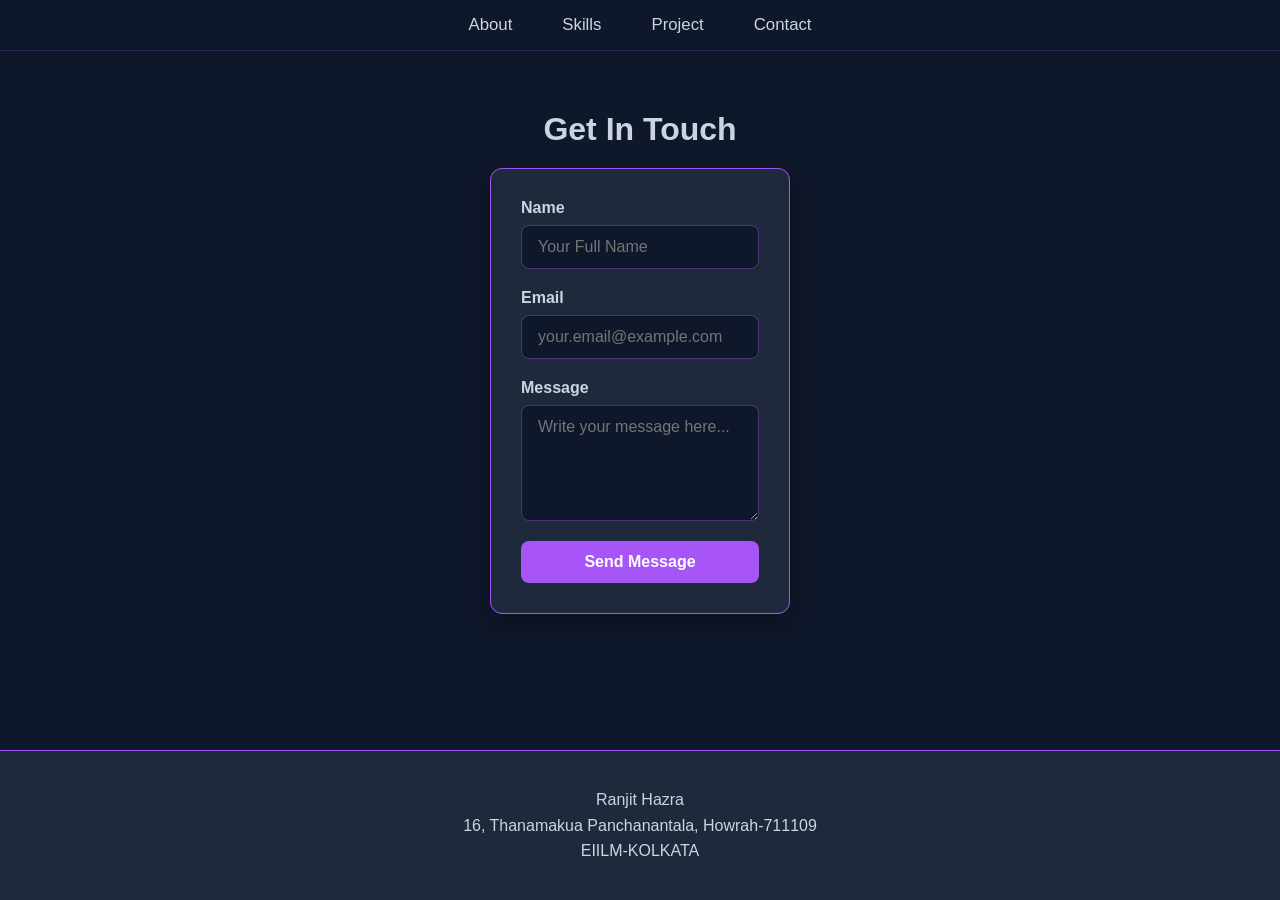
==== contact.html @ ae7e134b "portfolio" ====
<!DOCTYPE html>
<html lang="en">
<head>
    <meta charset="UTF-8">
    <meta name="viewport" content="width=device-width, initial-scale=1.0">
    <title>Ranjit Hazra | Contact</title>
    <link rel="stylesheet" href="style.css">
</head>
<body>
    <header>
        <ul>
            <li><a href="index.html#about">About</a></li>
            <li><a href="index.html#skills">Skills</a></li>
            <li><a href="index.html#projects">Project</a></li>
            <li><a href="contact.html">Contact</a></li>
        </ul>
    </header>

    <div class="container">
        <h1 class="title">Get In Touch</h1>
        <div class="form-section">
            <form id="contactForm">
                <div class="form-group">
                    <label for="name">Name</label>
                    <input type="text" id="name" placeholder="Your Full Name" required>
                </div>

                <div class="form-group">
                    <label for="email">Email</label>
                    <input type="email" id="email" placeholder="your.email@example.com" required>
                </div>

                <div class="form-group">
                    <label for="message">Message</label>
                    <textarea id="message" rows="5" placeholder="Write your message here..." required></textarea>
                </div>

                <button type="submit" class="submit-btn">Send Message</button>
            </form>
        </div>
    </div>

    <footer>
        <p>Ranjit Hazra<br>
        16, Thanamakua Panchanantala, Howrah-711109<br>
        EIILM-KOLKATA</p>
    </footer>

    <script src="script.js"></script>
</body>
</html>
---- style.css ----
:root {
    --primary-bg-color: #0F172A;
    --secondary-bg-color: #1E293B;
    --primary-text-color: #CBD5E1;
    --primary-border-color: #A855F7;
    --accent-color: #C084FC;
    --accent-hover: #9333EA;
    --success-color: #4ADE80;
    --font-family: 'Segoe UI', Tahoma, Geneva, Verdana, sans-serif;
}

* {
    box-sizing: border-box;
}

body {
    background-color: var(--primary-bg-color);
    color: var(--primary-text-color);
    font-family: var(--font-family);
    margin: 0;
    padding-top: 70px;
    min-height: 100vh;
    display: flex;
    flex-direction: column;
}

a {
    text-decoration: none;
    color: var(--primary-text-color);
    transition: color 0.3s ease;
}

a:hover {
    color: var(--accent-color);
}

header {
    position: fixed;
    z-index: 100;
    width: 100%;
    background-color: var(--primary-bg-color);
    border-bottom: 1px solid rgba(168, 85, 247, 0.2);
    padding: 15px 0;
    top: 0;
    left: 0;
}

header ul {
    list-style: none;
    display: flex;
    margin: 0;
    padding: 0;
    justify-content: center;
}

header ul li {
    padding: 0 25px;
}

header ul li a {
    font-weight: 500;
    font-size: 1.05rem;
}

.container {
    max-width: 900px;
    margin: 0 auto;
    padding: 20px;
    flex: 1;
}

.title {
    text-align: center;
    color: var(--primary-text-color);
    margin-bottom: 20px;
}

.about {
    color: var(--primary-text-color);
    padding: 30px;
    margin-top: 10px;
    background-color: var(--secondary-bg-color);
    border: 1px solid var(--primary-border-color);
    border-radius: 12px;
}

.skills {
    gap: 30px;
}

.listskill {
    display: grid;
    grid-template-columns: repeat(auto-fit, minmax(220px, 1fr));
    gap: 20px;
    padding-bottom: 20px;
}

.item {
    text-align: center;
    padding: 20px;
    border-radius: 12px;
    background: var(--secondary-bg-color);
    color: var(--primary-text-color);
    border: 1px solid var(--primary-border-color);
    transition: transform 0.2s ease, border-color 0.2s ease;
}

.item:hover {
    transform: translateY(-3px);
    border-color: var(--accent-color);
}

/* Contact Form Styling ("Human Touch") */
.form-section {
    background-color: var(--secondary-bg-color);
    border: 1px solid var(--primary-border-color);
    border-radius: 12px;
    padding: 30px;
    margin-top: 20px;
    box-shadow: 0 10px 25px rgba(0, 0, 0, 0.3);
}

.form-group {
    display: flex;
    flex-direction: column;
    margin-bottom: 20px;
}

.form-group label {
    font-weight: 600;
    margin-bottom: 8px;
    color: var(--primary-text-color);
}

.form-group input,
.form-group textarea {
    background-color: var(--primary-bg-color);
    border: 1px solid rgba(168, 85, 247, 0.4);
    border-radius: 8px;
    padding: 12px 16px;
    color: #FFFFFF;
    font-size: 1rem;
    font-family: inherit;
    outline: none;
    transition: border-color 0.3s ease, box-shadow 0.3s ease;
}

.form-group input:focus,
.form-group textarea:focus {
    border-color: var(--accent-color);
    box-shadow: 0 0 0 3px rgba(192, 132, 252, 0.25);
}

.submit-btn {
    width: 100%;
    padding: 12px 20px;
    background-color: var(--primary-border-color);
    color: #FFFFFF;
    border: none;
    border-radius: 8px;
    font-size: 1rem;
    font-weight: 600;
    cursor: pointer;
    transition: background-color 0.3s ease, transform 0.1s ease;
}

.submit-btn:hover {
    background-color: var(--accent-hover);
    transform: translateY(-2px);
}

.submit-btn:active {
    transform: translateY(0);
}

.success-msg {
    margin-top: 15px;
    padding: 12px;
    background-color: rgba(74, 222, 128, 0.15);
    border: 1px solid var(--success-color);
    color: var(--success-color);
    border-radius: 8px;
    text-align: center;
    font-weight: 500;
}

footer {
    padding: 20px 25px;
    background-color: var(--secondary-bg-color);
    color: var(--primary-text-color);
    border-top: 1px solid var(--primary-border-color);
    line-height: 1.6;
    text-align: center;
    margin-top: 40px;
}
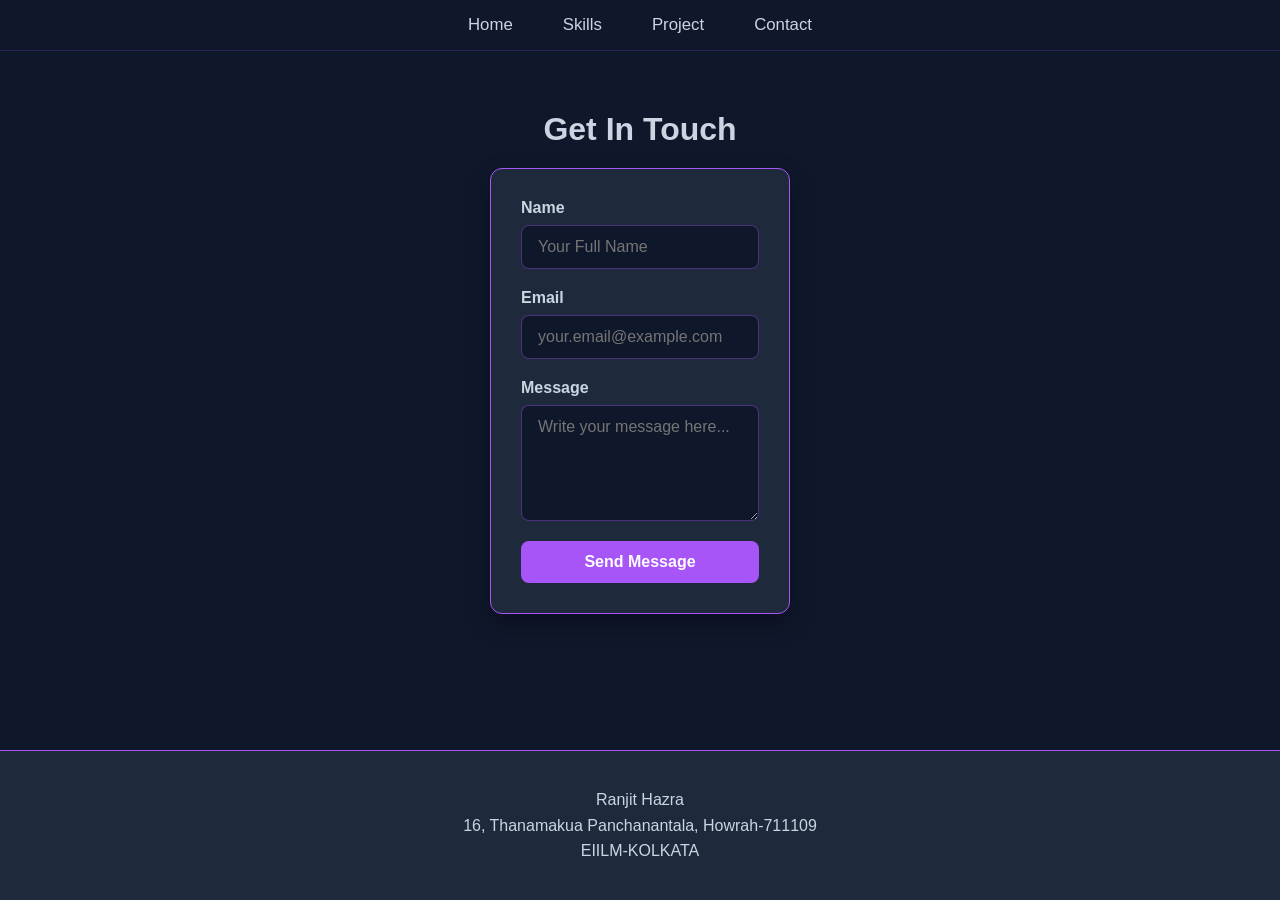
==== commit 944606fc: "Fix navigation link text for consistency in contact page" ====
--- a/contact.html
+++ b/contact.html
@@ -9,7 +9,7 @@
 <body>
     <header>
         <ul>
-            <li><a href="index.html#about">About</a></li>
+            <li><a href="index.html#about">Home</a></li>
             <li><a href="index.html#skills">Skills</a></li>
             <li><a href="index.html#projects">Project</a></li>
             <li><a href="contact.html">Contact</a></li>
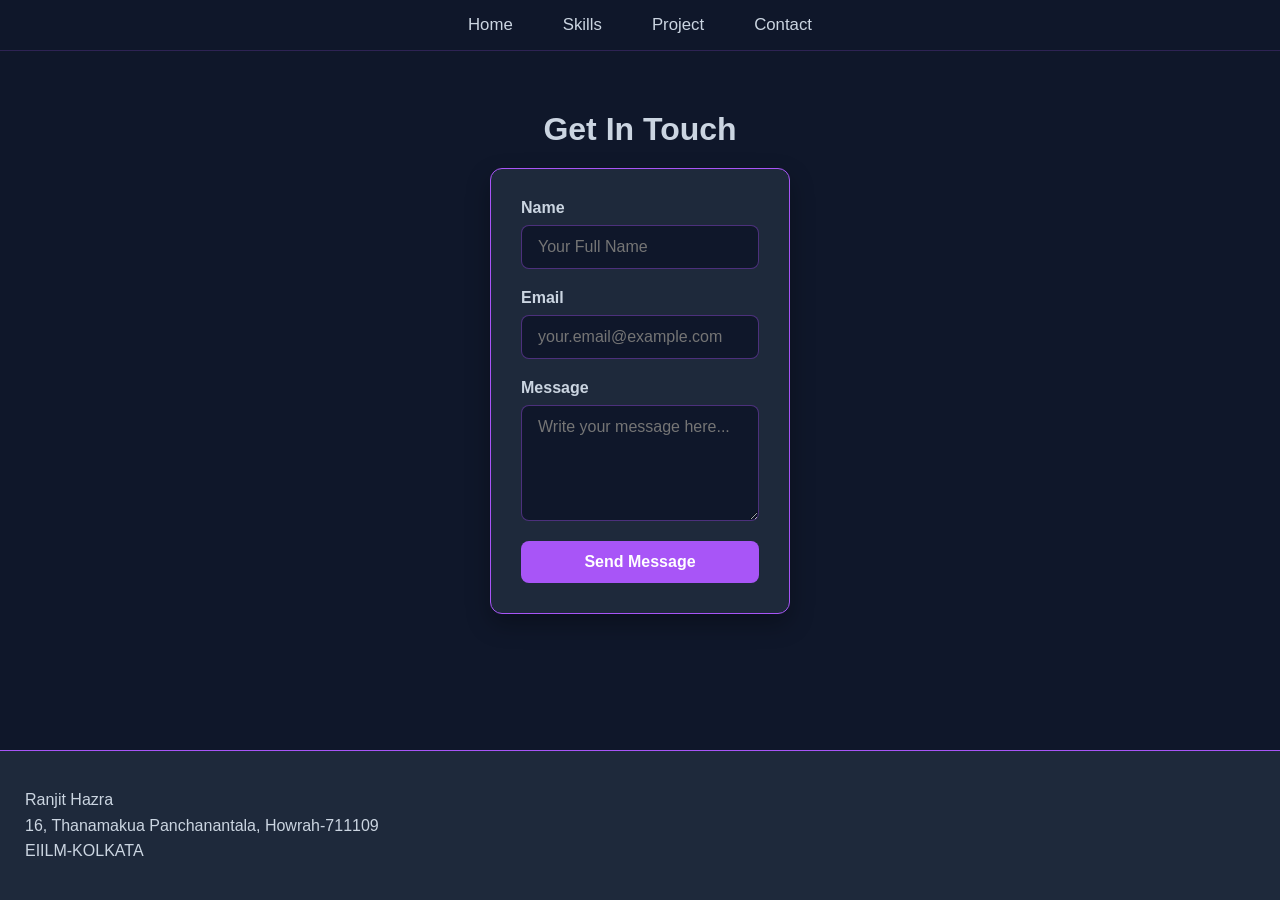
==== commit 878e2322: "Enhance contact form validation and error handling; update styles for better responsiveness" ====
--- a/contact.html
+++ b/contact.html
@@ -34,7 +34,7 @@
                     <label for="message">Message</label>
                     <textarea id="message" rows="5" placeholder="Write your message here..." required></textarea>
                 </div>
-
+                <p id="error"></p>
                 <button type="submit" class="submit-btn">Send Message</button>
             </form>
         </div>
--- a/style.css
+++ b/style.css
@@ -6,13 +6,13 @@
     --accent-color: #C084FC;
     --accent-hover: #9333EA;
     --success-color: #4ADE80;
+    --submit-button-color:#FFFFFF;
+    --text-color:#FFFFFF;
     --font-family: 'Segoe UI', Tahoma, Geneva, Verdana, sans-serif;
 }
-
 * {
     box-sizing: border-box;
 }
-
 body {
     background-color: var(--primary-bg-color);
     color: var(--primary-text-color);
@@ -23,17 +23,14 @@
     display: flex;
     flex-direction: column;
 }
-
 a {
     text-decoration: none;
     color: var(--primary-text-color);
     transition: color 0.3s ease;
 }
-
 a:hover {
     color: var(--accent-color);
 }
-
 header {
     position: fixed;
     z-index: 100;
@@ -44,7 +41,6 @@
     top: 0;
     left: 0;
 }
-
 header ul {
     list-style: none;
     display: flex;
@@ -52,29 +48,24 @@
     padding: 0;
     justify-content: center;
 }
-
 header ul li {
     padding: 0 25px;
 }
-
 header ul li a {
     font-weight: 500;
     font-size: 1.05rem;
 }
-
 .container {
     max-width: 900px;
     margin: 0 auto;
     padding: 20px;
     flex: 1;
 }
-
 .title {
     text-align: center;
     color: var(--primary-text-color);
     margin-bottom: 20px;
 }
-
 .about {
     color: var(--primary-text-color);
     padding: 30px;
@@ -83,18 +74,18 @@
     border: 1px solid var(--primary-border-color);
     border-radius: 12px;
 }
-
 .skills {
     gap: 30px;
 }
-
 .listskill {
     display: grid;
-    grid-template-columns: repeat(auto-fit, minmax(220px, 1fr));
-    gap: 20px;
-    padding-bottom: 20px;
-}
-
+    grid-template-columns: repeat(3, 1fr);
+    gap: 30px;
+    border-bottom: 1px solid;
+    padding-bottom: 50px;
+    max-width: 1000px;
+    max-height: 500px;
+}
 .item {
     text-align: center;
     padding: 20px;
@@ -104,13 +95,10 @@
     border: 1px solid var(--primary-border-color);
     transition: transform 0.2s ease, border-color 0.2s ease;
 }
-
 .item:hover {
     transform: translateY(-3px);
     border-color: var(--accent-color);
 }
-
-/* Contact Form Styling ("Human Touch") */
 .form-section {
     background-color: var(--secondary-bg-color);
     border: 1px solid var(--primary-border-color);
@@ -118,44 +106,42 @@
     padding: 30px;
     margin-top: 20px;
     box-shadow: 0 10px 25px rgba(0, 0, 0, 0.3);
-}
-
+    max-width: 700px;
+    width: 100%;
+    margin: 20px aut;
+}
 .form-group {
     display: flex;
     flex-direction: column;
     margin-bottom: 20px;
 }
-
 .form-group label {
     font-weight: 600;
     margin-bottom: 8px;
     color: var(--primary-text-color);
 }
-
 .form-group input,
 .form-group textarea {
     background-color: var(--primary-bg-color);
     border: 1px solid rgba(168, 85, 247, 0.4);
     border-radius: 8px;
     padding: 12px 16px;
-    color: #FFFFFF;
+    color: var(--text-color);
     font-size: 1rem;
     font-family: inherit;
     outline: none;
     transition: border-color 0.3s ease, box-shadow 0.3s ease;
 }
-
 .form-group input:focus,
 .form-group textarea:focus {
     border-color: var(--accent-color);
     box-shadow: 0 0 0 3px rgba(192, 132, 252, 0.25);
 }
-
 .submit-btn {
     width: 100%;
     padding: 12px 20px;
     background-color: var(--primary-border-color);
-    color: #FFFFFF;
+    color: var(--text-color);
     border: none;
     border-radius: 8px;
     font-size: 1rem;
@@ -172,7 +158,6 @@
 .submit-btn:active {
     transform: translateY(0);
 }
-
 .success-msg {
     margin-top: 15px;
     padding: 12px;
@@ -183,13 +168,75 @@
     text-align: center;
     font-weight: 500;
 }
-
 footer {
     padding: 20px 25px;
     background-color: var(--secondary-bg-color);
     color: var(--primary-text-color);
     border-top: 1px solid var(--primary-border-color);
     line-height: 1.6;
-    text-align: center;
+    text-align: left;
     margin-top: 40px;
 }
+.glow-orb-cyan {
+    position: absolute;
+    width: 500px;
+    height: 500px;
+    border-radius: 50%;
+    background: radial-gradient(circle, rgba(6, 182, 212, 0.28) 0%, rgba(6, 182, 212, 0) 70%);
+    filter: blur(60px);
+    animation: floatOrb 14s ease-in-out infinite alternate;
+    pointer-events: none;
+}
+.glow-orb-purple {
+    position: absolute;
+    width: 600px;
+    height: 600px;
+    border-radius: 50%;
+    background: radial-gradient(circle, rgba(147, 51, 234, 0.25) 0%, rgba(147, 51, 234, 0) 70%);
+    filter: blur(70px);
+    animation: floatOrbReverse 18s ease-in-out infinite alternate;
+    pointer-events: none;
+}
+.glow-orb-indigo {
+    position: absolute;
+    width: 450px;
+    height: 450px;
+    border-radius: 50%;
+    background: radial-gradient(circle, rgba(99, 102, 241, 0.22) 0%, rgba(99, 102, 241, 0) 70%);
+    filter: blur(55px);
+    animation: floatCenter 10s ease-in-out infinite alternate;
+    pointer-events: none;
+}
+@keyframes floatOrb {
+    0% { transform: translate(-10%, -20%) scale(1); }
+    100% { transform: translate(15%, 25%) scale(1.15); }
+}
+@keyframes floatOrbReverse {
+    0% { transform: translate(25%, 30%) scale(1.1); }
+    100% { transform: translate(-20%, -10%) scale(0.95); }
+}
+@keyframes floatCenter {
+    0% { transform: translate(-50%, -30%) scale(0.9); }
+    100% { transform: translate(-50%, -10%) scale(1.1); }
+}
+@media(max-width: 600px){
+    header ul{flex-direction: column;}
+    .listskill {grid-template-columns: 1fr;}
+    .h1 {font-size: 32px;}
+    .title{font-size: 32px;}
+    .skills{flex-direction: column;}
+}
+.track{
+    background: #e5e7eb;
+    height: 12px;
+    border-radius: 99px;
+}
+.fill{
+    background: #4f46e5;
+    height: 100%;
+    border-radius: 99px;
+}
+#error {
+    color: #dc2626;
+    font-weight: 600;
+}
